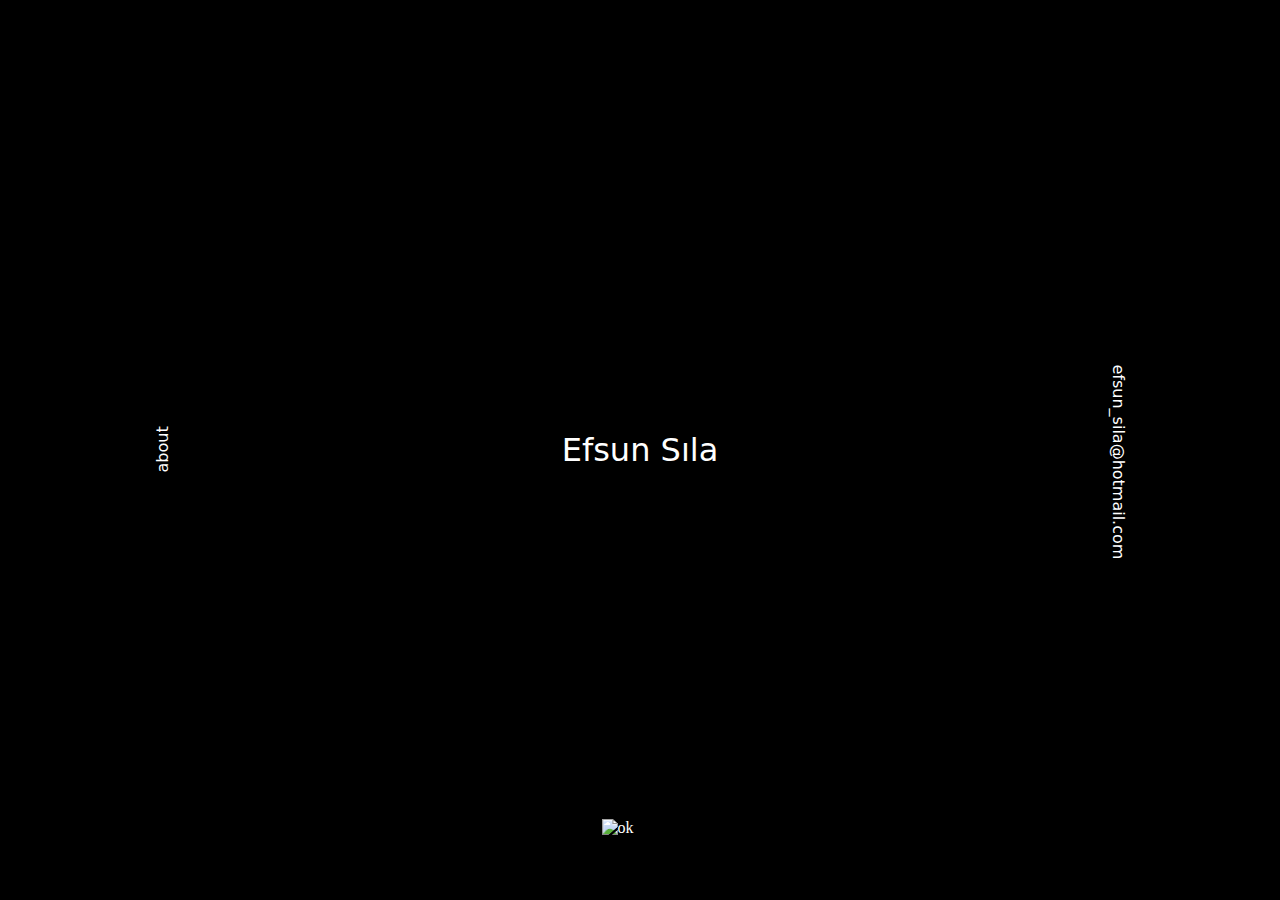
==== index.html @ c85ac0a8 "Add files via upload" ====
<!DOCTYPE html>
<html lang="en">
<head>
    <link rel="stylesheet" href="styles.css">
    <meta charset="UTF-8">
    <meta name="viewport" content="width=device-width, initial-scale=1.0">
    <title>Document</title>
</head>
<body>
<div class="resim"><a href="down page.html"><img src="zort/Picsart_23-11-28_15-24-05-102 (1).png" alt="ok"></a></div>

<div class="column"> 
  
    
    <div class="abs"><video autoplay muted loop src="zort/çiçekler.mp4" type="video"></video></div>
   <div class="container"> 
    <div class="orta-sol">
          <div class="beyaz font dik">
            <a href = "about.html">
                about
                </a>
          </div>
    </div>
    <div class="ortala">
        <div class="beyaz font font-büyük">Efsun Sıla
        </div>
  </div>

    <div class="orta-sağ">
          <div class="beyaz font dika ">
            <a href = "mailto:efsun_sila@hotmail.com">
                efsun_sila@hotmail.com
                </a>
          </div>
    </div> </div>
</div>

    
</body>
</html>
---- styles.css ----
*{
    margin: 0;
    padding: 0;
    box-sizing: border-box;
}
body{background-color: rgb(0, 0, 0); 
}


.font {font-family:system-ui, -apple-system, BlinkMacSystemFont, 'Segoe UI', Roboto, Oxygen, Ubuntu, Cantarell, 'Open Sans', 'Helvetica Neue', sans-serif;}
.font-büyük {font-size: xx-large;}

.beyaz {color: white;}

.resim {position: absolute;
padding-left: 47%;
bottom:7%}

.resimters {position: absolute;
  padding-right: 46%;
  top:7%; 
   rotate: 180deg;}

.abs {position: absolute;
z-index: -99;
margin: auto;
max-width: 100vw;}

.container{
    display: flex;
    justify-content: space-between;
    height: 100vh;
    width: 100vw;
   
}

.ortala {display: flex;
  
    align-items: center;
}

.orta-sol {display: flex;
    align-items: center;
 
     }
.orta-sağ {display: flex;
    align-items: center;
    
}

.column {display: flex;
    align-items: center;
    justify-content: center;
  } 

  .dik {
    rotate: 270deg;
    width: 10px;
    height: 10px;
    position: relative;
    top: 20vh;
    padding-left: 35vh;
    
  }
  .dika {
    rotate: 90deg;
    width: 10px;
    height: 10px;
    position: relative;
    top: 8vh;
    padding-right: 35vh;
   
    
    
  }
  a:link {
    color: rgb(255, 255, 255);
    background-color: transparent;
    text-decoration: none;}
    a:visited {
        color: rgb(255, 255, 255);
        background-color: transparent;
        text-decoration: none;
      }
      
      a:hover {
        color: rgb(255, 255, 255);
        background-color: transparent;
        text-decoration: none;
      }
      
      a:active {
        color: rgb(255, 255, 255);
        background-color: transparent;
        text-decoration: none;


      }
.baslık {display: flex;
        align-items: center;
        padding-right: 5vh;
        padding-bottom: 80vh;
        }

.baslıkiki   {display: flex;
  align-items: center;
  
  padding-bottom: 50vh;
  }  

  .azyukarı {display: flex;
    align-items: center;
    
    padding-bottom: 50vh;}

.fotolok {position: absolute;
  padding-right: 46%;
  bottom: 30vh; }

  .sutünla {position: relative;
  display: flex;
flex-direction: row;
justify-content: space-between;
padding-left: 30vh;
padding-right: 30vh;
}

.downs {position: relative;
bottom: 60vh;}

.wid {width: 25vh;
text-align: center;}

.cizgili {
  text-decoration: un;
}

.widamadahakalın {
  width: 100vh;
  text-align: center;
}

.biokaydır {
  position: relative;
  padding-right: 30vh;
  top: 0vh;
}
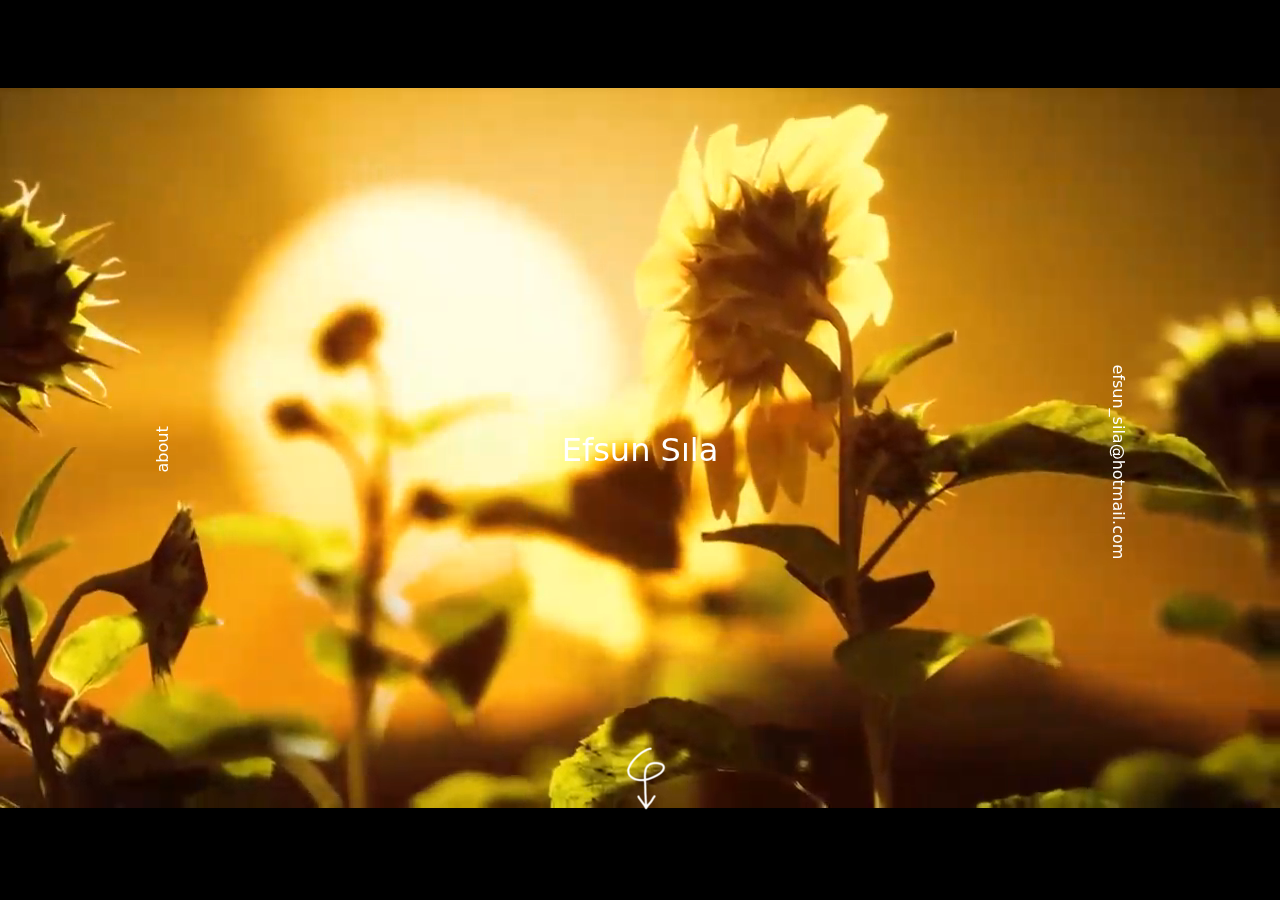
==== commit 3b3ebac3: "Add files via upload" ====
--- a/index.html
+++ b/index.html
@@ -4,7 +4,7 @@
     <link rel="stylesheet" href="styles.css">
     <meta charset="UTF-8">
     <meta name="viewport" content="width=device-width, initial-scale=1.0">
-    <title>Document</title>
+    <title>Efsun's Portfolio</title>
 </head>
 <body>
 <div class="resim"><a href="down page.html"><img src="zort/Picsart_23-11-28_15-24-05-102 (1).png" alt="ok"></a></div>
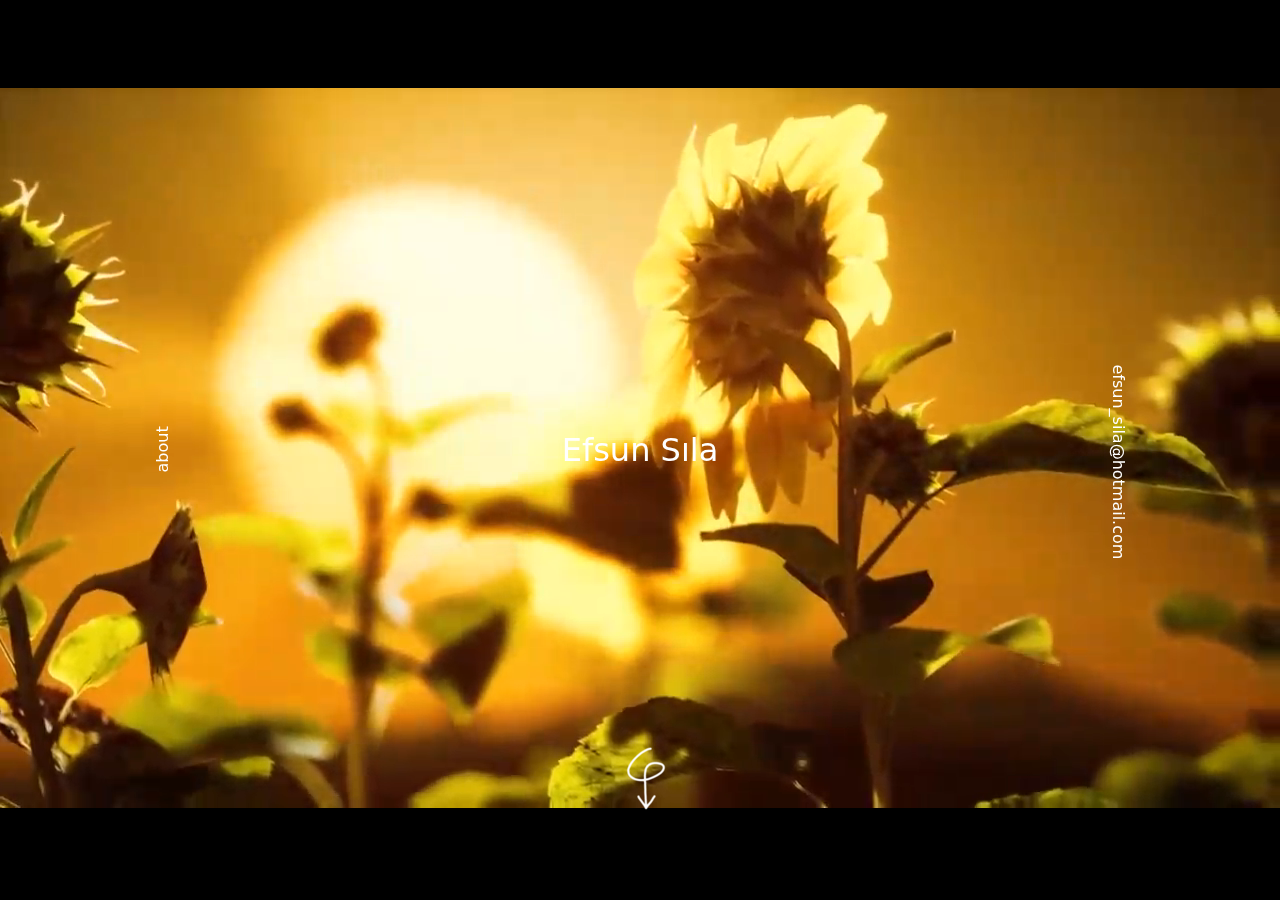
==== commit 3c421693: "Add files via upload" ====
--- a/index.html
+++ b/index.html
@@ -7,7 +7,11 @@
     <title>Efsun's Portfolio</title>
 </head>
 <body>
-<div class="resim"><a href="down page.html"><img src="zort/Picsart_23-11-28_15-24-05-102 (1).png" alt="ok"></a></div>
+    
+    <div style="background-color: rgba(0, 0, 0, 1);position: absolute;z-index: 5; width: 100%;height:100%; pointer-events: none;" id="blackscreen">
+    </div>
+    <script src="js/script.js"></script>
+<div class="resim" onclick="downEvent('down page.html')"><img src="zort/Picsart_23-11-28_15-24-05-102 (1).png" alt="ok"></a></div>
 
 <div class="column"> 
   
@@ -16,7 +20,7 @@
    <div class="container"> 
     <div class="orta-sol">
           <div class="beyaz font dik">
-            <a href = "about.html">
+            <a onclick="downEvent('about.html')">
                 about
                 </a>
           </div>
--- a/styles.css
+++ b/styles.css
@@ -98,7 +98,7 @@
       }
 .baslık {display: flex;
         align-items: center;
-        padding-right: 5vh;
+
         padding-bottom: 80vh;
         }
 
